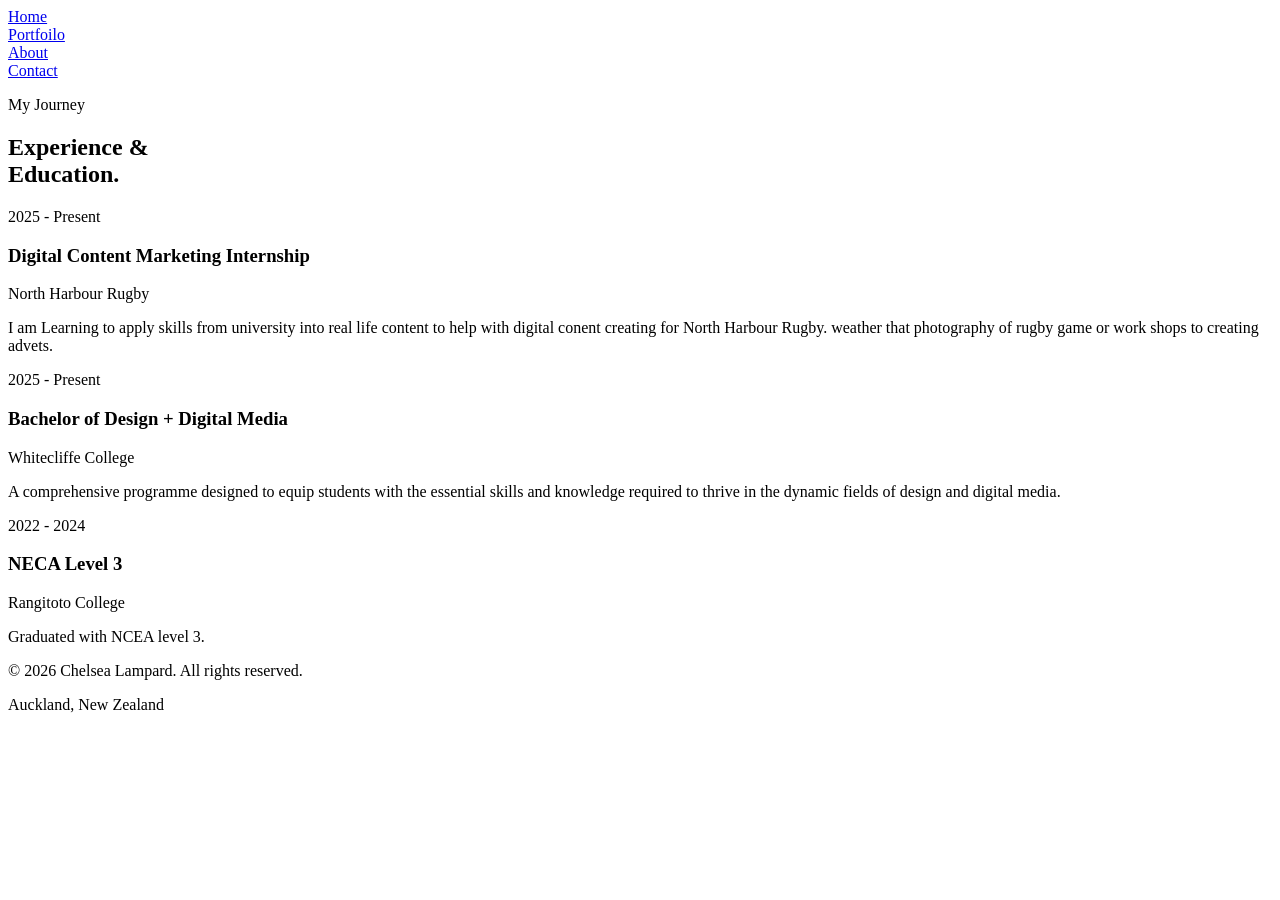
==== about.html @ 827a2244 "Add files via upload" ====
<!DOCTYPE html>
<html lang="en">
  <head>
    <meta charset="UTF-8">
    <link rel="preconnect" href="https://fonts.googleapis.com">
    <link rel="preconnect" href="https://fonts.gstatic.com" crossorigin>
    <link href="https://fonts.googleapis.com/css2?family=Anton&display=swap" rel="stylesheet">
    <link rel="stylesheet" href="/CSS/style.css">
    <meta name="viewport" content="width=device-width, initial-scale=1.0">
    <title>Chelsea's Portfilo</title>
  </head>

  <body>
    <main>
     <div class="menu">
      <div> <a href="/index.html"> Home </a> </div>
      <div> <a href="/portofoilo.html"> Portfoilo </a> </div>
      <div> <a href="/about.html"> About </a> </div>
      <div> <a href="/contact.html"> Contact </a> </div>
     </div>


  <div id="timeline">
  <p class="section-label">My Journey</p>
  <h2 class="section-heading">Experience &amp;<br/>Education.</h2>

    <div class="timeline-line">
      <div class="timeline-line-fill" id="timelineFill"></div>
    </div>

    <div class="timeline-col-right">
      <div class="timeline-item">
        <p class="timeline-year">2025 - Present</p>
        <h3 class="timeline-role"> Digital Content Marketing Internship</h3>
        <p class="timeline-where">North Harbour Rugby</p>
        <p class="timeline-desc">I am Learning to apply skills from university into real life content to help with digital conent creating for North Harbour Rugby. weather that photography of rugby game or work shops to creating advets.</p>
      </div>
      <div class="timeline-item">
        <p class="timeline-year">2025 - Present</p>
        <h3 class="timeline-role">Bachelor of Design + Digital Media</h3>
        <p class="timeline-where">Whitecliffe College</p>
        <p class="timeline-desc">A comprehensive programme designed to equip students with the essential skills and knowledge required to thrive in the dynamic fields of design and digital media.</p>
      </div>
      <div class="timeline-item">
        <p class="timeline-year">2022 - 2024</p>
        <h3 class="timeline-role">NECA Level 3</h3>
        <p class="timeline-where">Rangitoto College</p>
        <p class="timeline-desc">Graduated with NCEA level 3.</p>
      </div>
    </div>
  </div>
</div>

    

    <script src="/JS/Scripts.js"></script>


    </main>
    <footer>
    <p>&copy; 2026 Chelsea Lampard. All rights reserved.</p>
    <p>Auckland, New Zealand</p>
  </footer>
  </body>
</html>
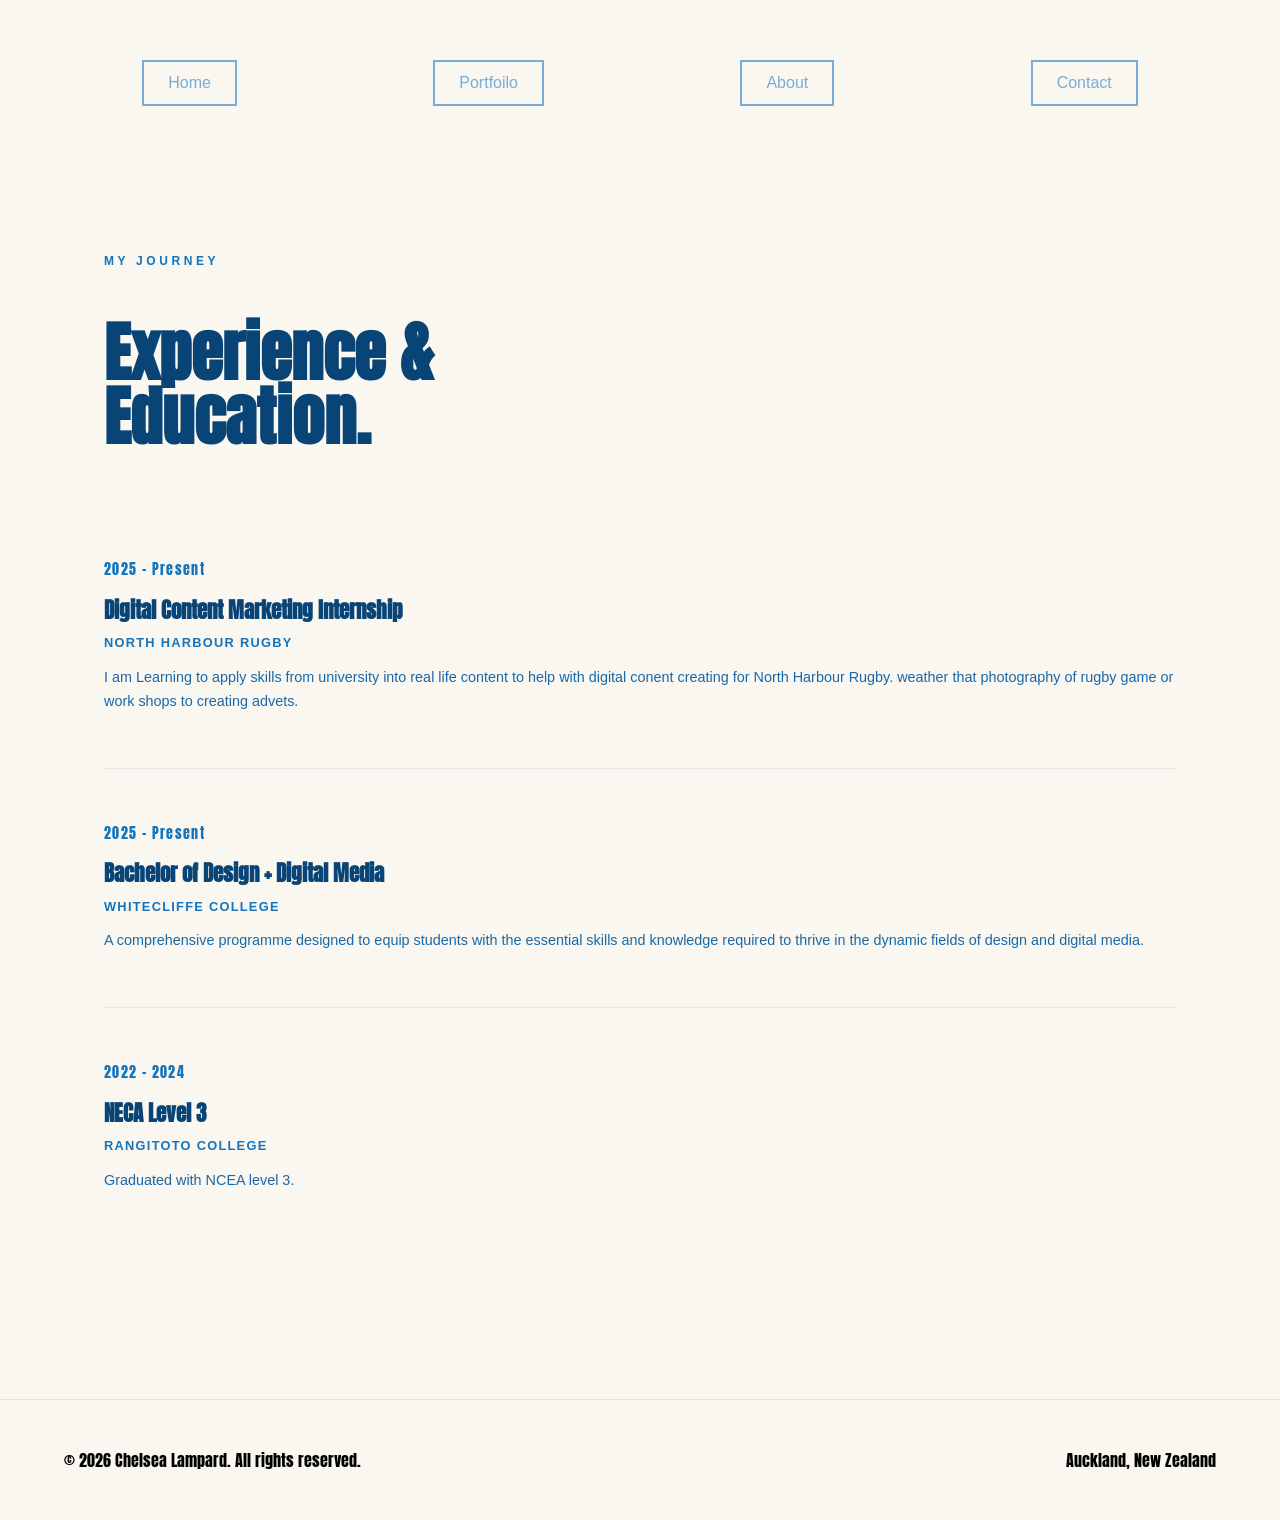
==== commit 10b582b4: "Update about.html" ====
--- a/about.html
+++ b/about.html
@@ -5,7 +5,7 @@
     <link rel="preconnect" href="https://fonts.googleapis.com">
     <link rel="preconnect" href="https://fonts.gstatic.com" crossorigin>
     <link href="https://fonts.googleapis.com/css2?family=Anton&display=swap" rel="stylesheet">
-    <link rel="stylesheet" href="/CSS/style.css">
+    <link rel="stylesheet" href="CSS/style.css">
     <meta name="viewport" content="width=device-width, initial-scale=1.0">
     <title>Chelsea's Portfilo</title>
   </head>
@@ -13,10 +13,10 @@
   <body>
     <main>
      <div class="menu">
-      <div> <a href="/index.html"> Home </a> </div>
-      <div> <a href="/portofoilo.html"> Portfoilo </a> </div>
-      <div> <a href="/about.html"> About </a> </div>
-      <div> <a href="/contact.html"> Contact </a> </div>
+      <div> <a href="index.html"> Home </a> </div>
+      <div> <a href="portofoilo.html"> Portfoilo </a> </div>
+      <div> <a href="about.html"> About </a> </div>
+      <div> <a href="contact.html"> Contact </a> </div>
      </div>
 
 
@@ -53,7 +53,7 @@
 
     
 
-    <script src="/JS/Scripts.js"></script>
+    <script src="JS/Scripts.js"></script>
 
 
     </main>
--- a/CSS/style.css
+++ b/CSS/style.css
@@ -0,0 +1,643 @@
+
+*{
+  box-sizing:border-box;
+}
+
+body{
+  margin:0;
+  background-color:#FAF6F0
+}
+
+/*Fonts*/
+.anton-regular {
+  font-family: "Anton", sans-serif;
+  font-weight: 400;
+  font-style: normal;
+}
+
+.portfolio-title{
+  color: black;
+  font-family: "Anton", sans-serif;
+}
+
+.about-title{
+  color: black;
+  font-family: "Anton", sans-serif;
+}
+
+@import url('https://fonts.googleapis.com/css2?family=Anton&display=swap');
+
+
+
+.hero {
+  position: relative;
+  width: 100%;
+  height: 700px;
+  padding: 40px;
+  display: flex;
+  align-items: center;
+  justify-content: center;
+}
+
+/* Glass Card */
+.glass-card {
+  position: absolute;
+  top: 80px;
+  left: 50%;
+  transform: translateX(-180px); /* offset left from centre */
+  width: 360px;
+  height: 280px;
+  background: rgba(180, 210, 230, 0.45);
+  backdrop-filter: blur(10px);
+  -webkit-backdrop-filter: blur(10px);
+  border-radius: 16px;
+  border: 1px solid rgba(255, 255, 255, 0.5);
+  display: flex;
+  align-items: center;
+  justify-content: center;
+  z-index: 2;
+}
+
+.glass-card h1 {
+  font-family: 'Anton', sans-serif;
+  color: white;
+  font-size: 2.8rem;
+  letter-spacing: 2px;
+}
+
+/* Image underneath, overlapping the card */
+.hero-image {
+  position: absolute;
+  top: 180px;
+  left: 50%;
+  transform: translateX(-80px); /* offset right from centre */
+  width: 580px;
+  height: 420px;
+  z-index: 1;
+  border-radius: 8px;
+  overflow: hidden;
+}
+
+.hero-image img {
+  width: 100%;
+  height: 100%;
+  object-fit: cover;
+}
+
+/* Portfoilo Page */
+/* Masonry Photo Section */
+.masonry {
+column-count: 3; 
+column-gap: 12px; 
+padding: 12px;
+}
+
+.masonry img {
+width: 100%; 
+margin-bottom: 12px; 
+border-radius: 10px; 
+/* display: block; */
+transition: transform 0.3s, box-shadow 0.3s;
+}
+.masonry img:hover {
+transform: scale(1.03);
+box-shadow: 0 10px 25px rgba(0,0,0,0.2);
+}
+
+@media (max-width: 900px) {
+.masonry { column-count: 2;
+}
+}
+@media (max-width: 500px) {
+.masonry {
+column-count: 1;
+}
+}
+
+/* Image catlogray*/
+body {
+  font-family: 'Anton', sans-serif;
+  background: #faf6f0;
+}
+
+button {
+  padding: 10px 18px; 
+  margin-right: 10px;
+  margin-bottom: 20px; 
+  border: none;
+  background: #222; 
+  color: white; 
+  cursor: pointer;
+}
+
+button:hover {
+  background: #555;
+}
+
+.gallery { 
+  display: grid;
+  grid-template-columns: repeat(auto-fit, minmax(250px, 1fr)); 
+  gap: 20px;
+}
+
+.gallery img { 
+  width: 100%; 
+  height: 320px; 
+  object-fit: cover;
+}
+
+.hidden {
+  display: none;
+}
+
+/*about page*/
+#timeline {
+  padding: 7rem 4rem;
+}
+.section-label {
+  font-size: 0.75rem;
+  font-weight: 700;
+  letter-spacing: 0.3em;
+  text-transform: uppercase;
+  color: #1475bc;
+  margin-bottom: 0.75rem;
+}
+.section-heading {
+  font-family: 'Anton', sans-serif;
+  font-size: clamp(2.5rem, 5vw, 4rem);
+  color: #084576;
+  margin-bottom: 3.5rem;
+  line-height: 1;
+}
+.timeline-inner {
+  display: grid;
+  grid-template-columns: 1fr 3px 1fr;
+  gap: 0 3rem;
+  position: relative;
+}
+.timeline-line {
+  background: rgba(8,69,118,0.15);
+  position: relative;
+  align-self: stretch;
+}
+.timeline-line-fill {
+  position: absolute;
+  top: 0; left: 0; right: 0;
+  background: #1475bc;
+  height: 0%;
+  transition: height 1s ease;
+}
+.timeline-col-left, .timeline-col-right {
+  display: flex;
+  flex-direction: column;
+  gap: 0;
+}
+.timeline-item {
+  padding: 2.5rem 0;
+  border-bottom: 1px solid rgba(8,69,118,0.08);
+  opacity: 0;
+  transition: opacity 0.6s, transform 0.6s;
+}
+.timeline-col-left .timeline-item {
+  text-align: right;
+  transform: translateX(-30px);
+}
+.timeline-col-right .timeline-item {
+  transform: translateX(30px);
+}
+.timeline-item.visible {
+  opacity: 1;
+  transform: translateX(0);
+}
+.timeline-item:last-child { 
+  border-bottom: none; 
+}
+.timeline-year {
+  font-family: 'Anton', sans-serif;
+  font-size: 0.85rem;
+  color: #1475bc;
+  letter-spacing: 0.1em;
+  margin-bottom: 0.4rem;
+}
+.timeline-role {
+  font-family: 'Anton', sans-serif;
+  font-size: 1.3rem;
+  color: #084576;
+  line-height: 1.1;
+  margin-bottom: 0.3rem;
+}
+.timeline-where {
+  font-size: 0.8rem;
+  font-weight: 700;
+  letter-spacing: 0.1em;
+  text-transform: uppercase;
+  color: #1475bc;
+  margin-bottom: 0.6rem;
+}
+.timeline-desc {
+  font-size: 0.9rem;
+  font-weight: 300;
+  line-height: 1.7;
+  color: #1869AA;
+}
+
+/*particles*/
+#particles-js {
+  position: fixed;
+  width:100%;
+  height:100vh;
+  background: #084576;
+}
+
+main{
+ /* position: fixed; */
+  width: 100%;
+  z-index:2;
+  padding: 40px;
+  color:#faf6f0;
+  font-family: sans-serif;
+}
+
+.menu {
+  display:flex;
+  justify-content:space-around;
+  gap: 2rem;
+  padding:20px;
+  /* position: sticky; */
+  top:0;
+  z-index:1000;
+}
+
+.menu a {
+  position: relative; 
+  display: inline-block; 
+  padding: 12px 24px;
+  border: 2px solid #78ADD8; 
+  color: #78ADD8; 
+  text-decoration: none;
+  overflow: hidden; z-index: 1;
+  transition: 0.3s;
+}
+
+.menu a::before {
+  content:"";
+  position: absolute;
+  inset: 0;
+  background: #78ADD8;
+  transform: scalex(0);
+  transform-origin: left;
+  transition: 0.3s; 
+  z-index: -1;
+} 
+
+.menu a:hover::before {
+  transform: scalex(1);
+} 
+
+.menu a:hover { 
+  color: white;
+}
+
+.bg {
+height: 100%; display: flex;
+align-items: center; justify-content: center;
+background:center/cover no-repeat;
+}
+
+/* GLASS CARD */
+.card{
+padding: 40px 60px;
+color: white;
+backdrop-filter: blur(15px);
+background: rgba(255,255,255,0.2);
+border-radius: 20px;
+border: 1px solid rgba(255,255,255,0.3);
+}
+
+/* contact section*/
+.contact-section{
+  display:flex;
+  z-index: 5;
+  padding: 0px 20%;
+}
+.contact-wrapper{
+  background-color: rgba(255, 255, 255, 0.1);
+  -webkit-backdrop-filter: blur(5px);
+  backdrop-filter: blur(5px);
+  border: 1px rgba(255, 255, 255, 0.4);
+  border-radius: 20px;
+  padding:30px 20px;
+}
+
+.contact-left{
+  width:50%;
+  padding:30px;
+}
+
+.contact-right{
+  flex:1;
+  padding:40px;
+  z-index: 4;
+}
+
+.h2{
+  font-family: 'Anton', sans-serif;
+}
+
+/* form style*/
+form{
+  display:flex;
+  flex-direction: column;
+  gap: 12px;
+  max-width: 100%;
+}
+
+input{
+  padding: 10px;
+  border: 2px solid black;
+  border-radius: 4px;
+  font-size: 16px;
+}
+
+select{
+  padding: 10px;
+  border: 2px solid black;
+  border-radius: 4px;
+  font-size: 16px;
+}
+
+textarea{
+  padding: 10px;
+  border: 2px solid black;
+  border-radius: 4px;
+  font-size: 16px;
+}
+
+button{
+  cursor: pointer;
+}
+
+label{
+  display: block;
+  margin-bottom:10px;
+  font-size: 16px;
+}
+
+input[type="raido"]{
+  margin-right: 8px;
+}
+.input[type="raido"] {
+  transform:scale(1.2);
+}
+#message{
+  margin-top: 12px;
+  color: rgb(255, 255, 255);
+  font-weight: bold;
+}
+
+/* cta band at bottom of home page*/
+.cta-band {
+  background: #1475bc;
+  padding: 5rem 4rem;
+  display: flex;
+  justify-content: space-between;
+  align-items: center;
+  gap: 2rem;
+}
+.cta-band h2 {
+  font-family: 'Anton', sans-serif;
+  font-size: clamp(2rem, 4vw, 3.5rem);
+  color: var(--parchment);
+  line-height: 1;
+}
+.btn-light {
+  display: inline-block;
+  padding: 1rem 2.5rem;
+  background: var(--parchment);
+  color: black;
+  font-family: 'Lato', sans-serif;
+  font-weight: 700;
+  font-size: 0.85rem;
+  letter-spacing: 0.15em;
+  text-transform: uppercase;
+  text-decoration: none;
+  white-space: nowrap;
+  position: relative;
+  overflow: hidden;
+  transition: color 0.3s;
+}
+.btn-light::after {
+  content: '';
+  position: absolute;
+  inset: 0;
+  background: var(--yale);
+  transform: scaleX(0);
+  transform-origin: left;
+  transition: transform 0.35s cubic-bezier(0.77,0,0.175,1);
+  z-index: 0;
+}
+.btn-light span { position: relative; z-index: 1; }
+.btn-light:hover::after { transform: scaleX(1); }
+.btn-light:hover span { color: var(--parchment); }
+
+/* ── TABLET (iPad) ── */
+@media (max-width: 768px) {
+
+  /* Nav */
+  .menu {
+    flex-wrap: wrap;
+    gap: 0.5rem;
+    padding: 10px;
+    justify-content: center;
+  }
+  .menu a {
+    padding: 8px 14px;
+    font-size: 0.85rem;
+  }
+
+  /* Timeline */
+  #timeline {
+    padding: 3rem 1.5rem;
+  }
+  .timeline-inner {
+    grid-template-columns: 1fr;
+  }
+  .timeline-line {
+    display: none;
+  }
+  .timeline-col-left .timeline-item {
+    text-align: left;
+    transform: translateX(0);
+  }
+  .timeline-col-right .timeline-item {
+    transform: translateX(0);
+  }
+
+  /* Masonry */
+  .masonry {
+    column-count: 2;
+  }
+
+  /* Contact */
+  .contact-section {
+    flex-direction: column;
+    padding: 0;
+  }
+  .contact-left {
+    width: 100%;
+  }
+  .contact-right {
+    padding: 20px;
+  }
+
+  /* CTA band */
+  .cta-band {
+    flex-direction: column;
+    text-align: center;
+    padding: 3rem 1.5rem;
+  }
+
+  /* Footer */
+  footer {
+    flex-direction: column;
+    text-align: center;
+    gap: 0.5rem;
+    padding: 1.5rem;
+  }
+
+  /* Card */
+  .card {
+    padding: 20px 25px;
+  }
+}
+
+/* ── MOBILE (iPhone SE 1st gen — 320px) ── */
+@media (max-width: 375px) {
+
+  /* Nav */
+  .menu {
+    flex-direction: row;
+    flex-wrap: wrap;
+    justify-content: center;
+    gap: 0.5rem;
+    padding: 8px;
+  }
+  .menu a {
+    width: 100%;
+    text-align: center;
+    padding: 8px 10px;
+    font-size: 0.75rem;
+  }
+
+  /* Headings */
+  h1 {
+    font-size: 2rem;
+  }
+  h2 {
+    font-size: 1.5rem;
+  }
+
+  /* Timeline */
+  #timeline {
+    padding: 2rem 1rem;
+  }
+  .section-heading {
+    font-size: 2rem;
+    margin-bottom: 2rem;
+  }
+  .timeline-item {
+    padding: 1.5rem 0;
+  }
+  .timeline-role {
+    font-size: 1rem;
+  }
+  .timeline-desc {
+    font-size: 0.85rem;
+  }
+
+  /* Masonry */
+  .masonry {
+    column-count: 1;
+    padding: 8px;
+  }
+
+  /* Contact */
+  .contact-section {
+    flex-direction: column;
+    padding: 0;
+  }
+  .contact-left, .contact-right {
+    width: 100%;
+    padding: 15px;
+  }
+  input, select, textarea {
+    font-size: 14px;
+  }
+
+  /* Main padding */
+  main {
+    padding: 15px;
+  }
+
+  /* CTA band */
+  .cta-band {
+    padding: 2rem 1rem;
+  }
+  .cta-band h2 {
+    font-size: 1.8rem;
+  }
+  .btn-light {
+    padding: 0.8rem 1.5rem;
+    font-size: 0.75rem;
+  }
+
+  /* Footer */
+  footer {
+    flex-direction: column;
+    text-align: center;
+    gap: 0.5rem;
+    padding: 1rem;
+    font-size: 0.75rem;
+  }
+
+  /* Card */
+  .card {
+    padding: 15px 20px;
+    border-radius: 12px;
+  }
+}
+
+/* Footer*/
+footer {
+  padding: 2rem 4rem;
+  border-top: 1px solid rgba(8,69,118,0.1);
+  display: flex;
+  justify-content: space-between;
+  align-items: center;
+}
+
+
+@media screen and (max-width:640px){
+  .contact-section{
+  flex-direction: column;
+}
+
+.contact-left, .contact-right{
+  padding: 20px;
+}
+}
+
+@media (max-width: 700px){
+  h1{
+    font-size: 36px;
+  }
+  .contact-section{
+  padding: 0px 0px;
+  }
+  .contact-left {
+    width:100%;
+  }
+  main{
+    padding: 20px;
+  }
+}
